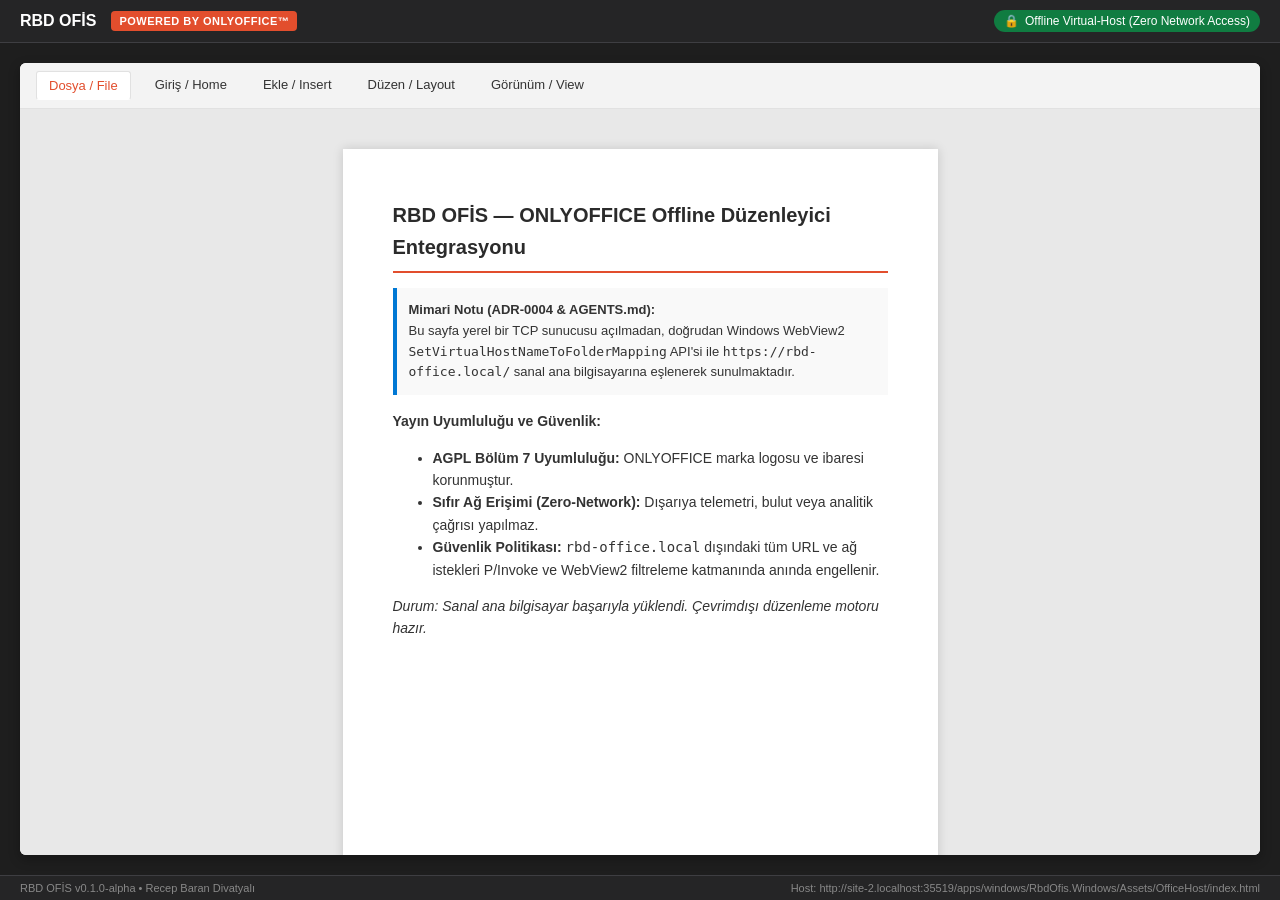
==== apps/windows/RbdOfis.Windows/Assets/OfficeHost/index.html @ d3d35b49 "feat(phase0): complete Phase 0 foundation, Rust core, Windows shell, and verified test corpus" ====
<!DOCTYPE html>
<html lang="tr">
<head>
    <meta charset="UTF-8">
    <meta name="viewport" content="width=device-width, initial-scale=1.0">
    <title>RBD OFİS - ONLYOFFICE Offline Editor Host</title>
    <style>
        :root {
            --bg-color: #1e1e1e;
            --surface-color: #252526;
            --border-color: #3e3e42;
            --text-color: #d4d4d4;
            --accent-color: #0078d4;
            --status-green: #107c41;
            --badge-bg: #333333;
        }
        body {
            margin: 0;
            padding: 0;
            font-family: -apple-system, BlinkMacSystemFont, "Segoe UI", Roboto, Helvetica, Arial, sans-serif;
            background-color: var(--bg-color);
            color: var(--text-color);
            display: flex;
            flex-direction: column;
            height: 100vh;
            overflow: hidden;
        }
        header {
            background-color: var(--surface-color);
            border-bottom: 1px solid var(--border-color);
            padding: 10px 20px;
            display: flex;
            justify-content: space-between;
            align-items: center;
        }
        .header-left {
            display: flex;
            align-items: center;
            gap: 15px;
        }
        .brand-title {
            font-size: 16px;
            font-weight: 600;
            color: #ffffff;
        }
        .powered-by-badge {
            background-color: #e24e2d;
            color: #ffffff;
            font-size: 11px;
            font-weight: 700;
            padding: 4px 8px;
            border-radius: 4px;
            letter-spacing: 0.5px;
            text-transform: uppercase;
        }
        .security-badge {
            background-color: var(--status-green);
            color: #ffffff;
            font-size: 12px;
            padding: 4px 10px;
            border-radius: 12px;
            display: flex;
            align-items: center;
            gap: 6px;
        }
        .security-badge::before {
            content: "🔒";
        }
        main {
            flex: 1;
            display: flex;
            flex-direction: column;
            padding: 20px;
            overflow-y: auto;
        }
        .editor-container {
            flex: 1;
            background-color: #ffffff;
            color: #333333;
            border-radius: 6px;
            box-shadow: 0 4px 12px rgba(0,0,0,0.3);
            display: flex;
            flex-direction: column;
            overflow: hidden;
        }
        .editor-ribbon {
            background-color: #f3f3f3;
            border-bottom: 1px solid #e1e1e1;
            padding: 8px 16px;
            display: flex;
            gap: 12px;
            font-size: 13px;
        }
        .ribbon-tab {
            padding: 6px 12px;
            border-radius: 3px;
            cursor: pointer;
            font-weight: 500;
        }
        .ribbon-tab.active {
            background-color: #ffffff;
            border: 1px solid #e1e1e1;
            border-bottom-color: transparent;
            color: #e24e2d;
        }
        .document-canvas-area {
            flex: 1;
            background-color: #e8e8e8;
            padding: 40px;
            display: flex;
            justify-content: center;
            overflow: auto;
        }
        .document-page {
            width: 595px;
            min-height: 842px;
            background: #ffffff;
            box-shadow: 0 0 10px rgba(0,0,0,0.15);
            padding: 50px;
            box-sizing: border-box;
            font-family: "Calibri", "Liberation Sans", sans-serif;
            font-size: 14px;
            line-height: 1.6;
        }
        h1 {
            font-size: 20px;
            color: #2b2b2b;
            margin-top: 0;
            border-bottom: 2px solid #e24e2d;
            padding-bottom: 8px;
        }
        .meta-box {
            background-color: #f9f9f9;
            border-left: 4px solid var(--accent-color);
            padding: 12px;
            margin: 15px 0;
            font-size: 13px;
        }
        footer {
            background-color: var(--surface-color);
            border-top: 1px solid var(--border-color);
            padding: 6px 20px;
            font-size: 11px;
            color: #888888;
            display: flex;
            justify-content: space-between;
        }
    </style>
</head>
<body>
    <header>
        <div class="header-left">
            <span class="brand-title">RBD OFİS</span>
            <span class="powered-by-badge">Powered by ONLYOFFICE™</span>
        </div>
        <div class="security-badge">
            Offline Virtual-Host (Zero Network Access)
        </div>
    </header>

    <main>
        <div class="editor-container">
            <div class="editor-ribbon">
                <div class="ribbon-tab active">Dosya / File</div>
                <div class="ribbon-tab">Giriş / Home</div>
                <div class="ribbon-tab">Ekle / Insert</div>
                <div class="ribbon-tab">Düzen / Layout</div>
                <div class="ribbon-tab">Görünüm / View</div>
            </div>
            <div class="document-canvas-area">
                <div class="document-page">
                    <h1>RBD OFİS — ONLYOFFICE Offline Düzenleyici Entegrasyonu</h1>
                    
                    <div class="meta-box">
                        <strong>Mimari Notu (ADR-0004 &amp; AGENTS.md):</strong><br>
                        Bu sayfa yerel bir TCP sunucusu açılmadan, doğrudan Windows WebView2
                        <code>SetVirtualHostNameToFolderMapping</code> API'si ile
                        <code>https://rbd-office.local/</code> sanal ana bilgisayarına eşlenerek sunulmaktadır.
                    </div>

                    <p>
                        <strong>Yayın Uyumluluğu ve Güvenlik:</strong>
                    </p>
                    <ul>
                        <li><strong>AGPL Bölüm 7 Uyumluluğu:</strong> ONLYOFFICE marka logosu ve ibaresi korunmuştur.</li>
                        <li><strong>Sıfır Ağ Erişimi (Zero-Network):</strong> Dışarıya telemetri, bulut veya analitik çağrısı yapılmaz.</li>
                        <li><strong>Güvenlik Politikası:</strong> <code>rbd-office.local</code> dışındaki tüm URL ve ağ istekleri P/Invoke ve WebView2 filtreleme katmanında anında engellenir.</li>
                    </ul>

                    <p id="system-status">
                        <em>Durum: Sanal ana bilgisayar başarıyla yüklendi. Çevrimdışı düzenleme motoru hazır.</em>
                    </p>
                </div>
            </div>
        </div>
    </main>

    <footer>
        <span>RBD OFİS v0.1.0-alpha • Recep Baran Divatyalı</span>
        <span id="host-url">Host: https://rbd-office.local/index.html</span>
    </footer>

    <script>
        // Verify offline host integrity
        console.log("RBD OFİS Offline Virtual Host initialized at " + window.location.href);
        document.getElementById("host-url").innerText = "Host: " + window.location.href;
    </script>
</body>
</html>
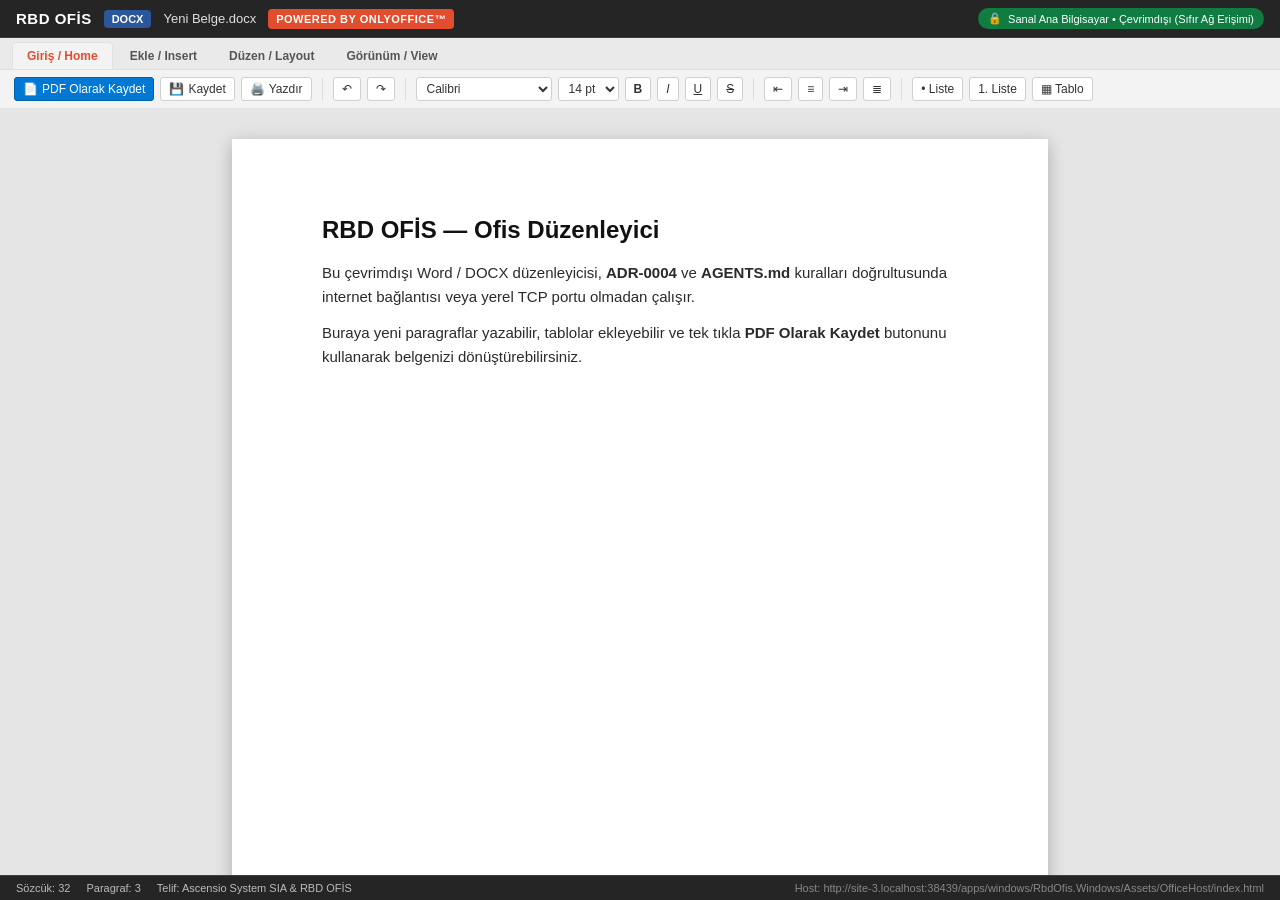
==== commit d9e31774: "feat(office): Complete Phase 6 Office Editing (DOCX, XLSX, PPTX)" ====
--- a/apps/windows/RbdOfis.Windows/Assets/OfficeHost/index.html
+++ b/apps/windows/RbdOfis.Windows/Assets/OfficeHost/index.html
@@ -12,7 +12,12 @@
             --text-color: #d4d4d4;
             --accent-color: #0078d4;
             --status-green: #107c41;
-            --badge-bg: #333333;
+            --ribbon-bg: #f3f3f3;
+            --ribbon-border: #e1e1e1;
+            --ribbon-text: #333333;
+        }
+        * {
+            box-sizing: border-box;
         }
         body {
             margin: 0;
@@ -24,11 +29,12 @@
             flex-direction: column;
             height: 100vh;
             overflow: hidden;
+            user-select: none;
         }
         header {
             background-color: var(--surface-color);
             border-bottom: 1px solid var(--border-color);
-            padding: 10px 20px;
+            padding: 8px 16px;
             display: flex;
             justify-content: space-between;
             align-items: center;
@@ -36,12 +42,29 @@
         .header-left {
             display: flex;
             align-items: center;
-            gap: 15px;
+            gap: 12px;
         }
         .brand-title {
-            font-size: 16px;
-            font-weight: 600;
+            font-size: 15px;
+            font-weight: 700;
             color: #ffffff;
+            letter-spacing: 0.5px;
+        }
+        .doc-badge {
+            font-size: 11px;
+            font-weight: 700;
+            padding: 3px 8px;
+            border-radius: 4px;
+            text-transform: uppercase;
+            color: #ffffff;
+            background-color: #2b579a; /* Default DOCX Blue */
+        }
+        .doc-badge.xlsx { background-color: #217346; }
+        .doc-badge.pptx { background-color: #d24726; }
+        .doc-filename {
+            font-size: 13px;
+            color: #e0e0e0;
+            font-weight: 500;
         }
         .powered-by-badge {
             background-color: #e24e2d;
@@ -56,7 +79,7 @@
         .security-badge {
             background-color: var(--status-green);
             color: #ffffff;
-            font-size: 12px;
+            font-size: 11px;
             padding: 4px 10px;
             border-radius: 12px;
             display: flex;
@@ -66,84 +89,253 @@
         .security-badge::before {
             content: "🔒";
         }
+        
+        /* Ribbon & Toolbar */
+        .ribbon-container {
+            background-color: var(--ribbon-bg);
+            border-bottom: 1px solid var(--ribbon-border);
+            color: var(--ribbon-text);
+            display: flex;
+            flex-direction: column;
+        }
+        .ribbon-tabs {
+            display: flex;
+            gap: 2px;
+            padding: 4px 12px 0 12px;
+            border-bottom: 1px solid var(--ribbon-border);
+            background-color: #eaeaea;
+        }
+        .ribbon-tab {
+            padding: 6px 14px;
+            font-size: 12px;
+            font-weight: 600;
+            cursor: pointer;
+            border-top-left-radius: 4px;
+            border-top-right-radius: 4px;
+            border: 1px solid transparent;
+            border-bottom: none;
+            color: #555555;
+        }
+        .ribbon-tab:hover {
+            background-color: #f7f7f7;
+            color: #111111;
+        }
+        .ribbon-tab.active {
+            background-color: var(--ribbon-bg);
+            border-color: var(--ribbon-border);
+            color: #e24e2d;
+        }
+        .ribbon-toolbar {
+            padding: 6px 14px;
+            display: flex;
+            align-items: center;
+            gap: 6px;
+            flex-wrap: wrap;
+            min-height: 38px;
+        }
+        .tool-btn {
+            background: #ffffff;
+            border: 1px solid #d0d0d0;
+            border-radius: 3px;
+            padding: 4px 8px;
+            font-size: 12px;
+            font-weight: 500;
+            color: #333333;
+            cursor: pointer;
+            display: flex;
+            align-items: center;
+            gap: 4px;
+        }
+        .tool-btn:hover {
+            background: #e8f0fe;
+            border-color: #0078d4;
+        }
+        .tool-btn:active {
+            background: #d0e2fe;
+        }
+        .tool-btn.primary {
+            background-color: #0078d4;
+            color: #ffffff;
+            border-color: #0060aa;
+        }
+        .tool-btn.primary:hover {
+            background-color: #106ebe;
+        }
+        .tool-separator {
+            width: 1px;
+            height: 22px;
+            background-color: #dcdcdc;
+            margin: 0 4px;
+        }
+        .tool-select {
+            padding: 3px 6px;
+            font-size: 12px;
+            border: 1px solid #d0d0d0;
+            border-radius: 3px;
+            background-color: #ffffff;
+            color: #333333;
+        }
+
+        /* Main Workspace */
         main {
             flex: 1;
             display: flex;
             flex-direction: column;
-            padding: 20px;
-            overflow-y: auto;
-        }
-        .editor-container {
+            overflow: hidden;
+            background-color: #e5e5e5;
+            position: relative;
+        }
+        .workspace-scroll {
             flex: 1;
+            overflow: auto;
+            display: flex;
+            justify-content: center;
+            padding: 30px;
+        }
+
+        /* Document Canvas (Word DOCX mode) */
+        .document-page {
+            width: 816px; /* US Letter / A4 scaled */
+            min-height: 1056px;
+            background: #ffffff;
+            color: #2b2b2b;
+            box-shadow: 0 4px 16px rgba(0,0,0,0.25);
+            padding: 72px 90px;
+            box-sizing: border-box;
+            font-family: "Calibri", "Segoe UI", Arial, sans-serif;
+            font-size: 15px;
+            line-height: 1.6;
+            outline: none;
+            user-select: text;
+        }
+        .document-page h1 { font-size: 24px; color: #111111; margin-top: 0; margin-bottom: 12px; }
+        .document-page h2 { font-size: 20px; color: #222222; margin-top: 16px; margin-bottom: 8px; }
+        .document-page h3 { font-size: 16px; color: #333333; margin-top: 12px; margin-bottom: 6px; }
+        .document-page p { margin-top: 0; margin-bottom: 12px; }
+        .document-page table { border-collapse: collapse; width: 100%; margin: 15px 0; }
+        .document-page th, .document-page td { border: 1px solid #cccccc; padding: 8px 12px; text-align: left; }
+        .document-page th { background-color: #f2f2f2; font-weight: 600; }
+
+        /* Spreadsheet Grid (Excel XLSX mode) */
+        .spreadsheet-container {
+            display: none;
+            flex-direction: column;
+            width: 100%;
+            height: 100%;
             background-color: #ffffff;
             color: #333333;
-            border-radius: 6px;
-            box-shadow: 0 4px 12px rgba(0,0,0,0.3);
+            overflow: auto;
+        }
+        .spreadsheet-table {
+            border-collapse: collapse;
+            font-size: 13px;
+            font-family: "Segoe UI", Tahoma, sans-serif;
+            min-width: 100%;
+        }
+        .spreadsheet-table th, .spreadsheet-table td {
+            border: 1px solid #d4d4d4;
+            padding: 6px 10px;
+            height: 24px;
+            min-width: 80px;
+        }
+        .spreadsheet-table th {
+            background-color: #f8f9fa;
+            color: #666666;
+            font-weight: 600;
+            text-align: center;
+            user-select: none;
+        }
+        .spreadsheet-table td {
+            outline: none;
+            user-select: text;
+        }
+        .spreadsheet-table td:focus {
+            outline: 2px solid #217346;
+            background-color: #f4fbf6;
+        }
+
+        /* Presentation Slides (PowerPoint PPTX mode) */
+        .presentation-container {
+            display: none;
+            width: 100%;
+            height: 100%;
+            display: flex;
+            gap: 20px;
+            padding: 20px;
+            box-sizing: border-box;
+        }
+        .slides-sidebar {
+            width: 180px;
+            overflow-y: auto;
             display: flex;
             flex-direction: column;
+            gap: 12px;
+        }
+        .slide-thumb {
+            aspect-ratio: 16/9;
+            background: #ffffff;
+            border: 2px solid #cccccc;
+            border-radius: 4px;
+            padding: 8px;
+            font-size: 10px;
+            color: #333333;
+            cursor: pointer;
+            box-shadow: 0 2px 6px rgba(0,0,0,0.15);
             overflow: hidden;
         }
-        .editor-ribbon {
-            background-color: #f3f3f3;
-            border-bottom: 1px solid #e1e1e1;
-            padding: 8px 16px;
-            display: flex;
-            gap: 12px;
-            font-size: 13px;
-        }
-        .ribbon-tab {
-            padding: 6px 12px;
-            border-radius: 3px;
-            cursor: pointer;
-            font-weight: 500;
-        }
-        .ribbon-tab.active {
-            background-color: #ffffff;
-            border: 1px solid #e1e1e1;
-            border-bottom-color: transparent;
-            color: #e24e2d;
-        }
-        .document-canvas-area {
+        .slide-thumb.active {
+            border-color: #d24726;
+            box-shadow: 0 0 8px rgba(210,71,38,0.5);
+        }
+        .slide-main-view {
             flex: 1;
-            background-color: #e8e8e8;
-            padding: 40px;
             display: flex;
             justify-content: center;
-            overflow: auto;
-        }
-        .document-page {
-            width: 595px;
-            min-height: 842px;
+            align-items: center;
+        }
+        .slide-stage {
+            width: 960px;
+            aspect-ratio: 16/9;
             background: #ffffff;
-            box-shadow: 0 0 10px rgba(0,0,0,0.15);
+            color: #2b2b2b;
+            box-shadow: 0 6px 20px rgba(0,0,0,0.3);
+            border-radius: 4px;
             padding: 50px;
             box-sizing: border-box;
-            font-family: "Calibri", "Liberation Sans", sans-serif;
-            font-size: 14px;
-            line-height: 1.6;
-        }
-        h1 {
-            font-size: 20px;
-            color: #2b2b2b;
-            margin-top: 0;
-            border-bottom: 2px solid #e24e2d;
-            padding-bottom: 8px;
-        }
-        .meta-box {
-            background-color: #f9f9f9;
-            border-left: 4px solid var(--accent-color);
-            padding: 12px;
-            margin: 15px 0;
-            font-size: 13px;
-        }
+            outline: none;
+            user-select: text;
+        }
+
+        /* Footer */
         footer {
             background-color: var(--surface-color);
             border-top: 1px solid var(--border-color);
-            padding: 6px 20px;
+            padding: 6px 16px;
             font-size: 11px;
             color: #888888;
             display: flex;
             justify-content: space-between;
+            align-items: center;
+        }
+        .footer-left {
+            display: flex;
+            gap: 16px;
+        }
+        .stat-item {
+            color: #bbbbbb;
+        }
+        .notification-toast {
+            position: fixed;
+            bottom: 35px;
+            right: 20px;
+            background-color: #107c41;
+            color: #ffffff;
+            padding: 10px 16px;
+            border-radius: 6px;
+            font-size: 13px;
+            box-shadow: 0 4px 12px rgba(0,0,0,0.4);
+            display: none;
+            z-index: 1000;
         }
     </style>
 </head>
@@ -151,57 +343,301 @@
     <header>
         <div class="header-left">
             <span class="brand-title">RBD OFİS</span>
+            <span id="doc-type-badge" class="doc-badge">DOCX</span>
+            <span id="doc-title" class="doc-filename">Yeni Belge.docx</span>
             <span class="powered-by-badge">Powered by ONLYOFFICE™</span>
         </div>
         <div class="security-badge">
-            Offline Virtual-Host (Zero Network Access)
+            Sanal Ana Bilgisayar • Çevrimdışı (Sıfır Ağ Erişimi)
         </div>
     </header>
 
+    <div class="ribbon-container">
+        <div class="ribbon-tabs">
+            <div class="ribbon-tab active" onclick="selectTab('home')">Giriş / Home</div>
+            <div class="ribbon-tab" onclick="selectTab('insert')">Ekle / Insert</div>
+            <div class="ribbon-tab" onclick="selectTab('layout')">Düzen / Layout</div>
+            <div class="ribbon-tab" onclick="selectTab('view')">Görünüm / View</div>
+        </div>
+
+        <div id="ribbon-toolbar" class="ribbon-toolbar">
+            <button class="tool-btn primary" onclick="exportToPdf()" title="PDF Olarak Dışa Aktar">
+                <span>📄</span> PDF Olarak Kaydet
+            </button>
+            <button class="tool-btn" onclick="saveDocument()" title="Belgeyi Kaydet">
+                <span>💾</span> Kaydet
+            </button>
+            <button class="tool-btn" onclick="window.print()" title="Yazdır">
+                <span>🖨️</span> Yazdır
+            </button>
+
+            <div class="tool-separator"></div>
+
+            <button class="tool-btn" onclick="execCmd('undo')" title="Geri Al (Ctrl+Z)">↶</button>
+            <button class="tool-btn" onclick="execCmd('redo')" title="Yinele (Ctrl+Y)">↷</button>
+
+            <div class="tool-separator"></div>
+
+            <select class="tool-select" onchange="execCmd('fontName', this.value)">
+                <option value="Calibri" selected>Calibri</option>
+                <option value="Segoe UI">Segoe UI</option>
+                <option value="Arial">Arial</option>
+                <option value="Times New Roman">Times New Roman</option>
+            </select>
+
+            <select class="tool-select" onchange="execCmd('fontSize', this.value)">
+                <option value="3">12 pt</option>
+                <option value="4" selected>14 pt</option>
+                <option value="5">18 pt</option>
+                <option value="6">24 pt</option>
+                <option value="7">36 pt</option>
+            </select>
+
+            <button class="tool-btn" onclick="execCmd('bold')" title="Kalın (Ctrl+B)"><b>B</b></button>
+            <button class="tool-btn" onclick="execCmd('italic')" title="İtalik (Ctrl+I)"><i>I</i></button>
+            <button class="tool-btn" onclick="execCmd('underline')" title="Altı Çizili (Ctrl+U)"><u>U</u></button>
+            <button class="tool-btn" onclick="execCmd('strikeThrough')" title="Üstü Çizili"><s>S</s></button>
+
+            <div class="tool-separator"></div>
+
+            <button class="tool-btn" onclick="execCmd('justifyLeft')" title="Sola Hizala">⇤</button>
+            <button class="tool-btn" onclick="execCmd('justifyCenter')" title="Ortala">≡</button>
+            <button class="tool-btn" onclick="execCmd('justifyRight')" title="Sağa Hizala">⇥</button>
+            <button class="tool-btn" onclick="execCmd('justifyFull')" title="İki Yana Yasla">≣</button>
+
+            <div class="tool-separator"></div>
+
+            <button class="tool-btn" onclick="execCmd('insertUnorderedList')" title="Madde İmleri">• Liste</button>
+            <button class="tool-btn" onclick="execCmd('insertOrderedList')" title="Numaralandırma">1. Liste</button>
+            <button class="tool-btn" onclick="insertTable()" title="Tablo Ekle">▦ Tablo</button>
+        </div>
+    </div>
+
     <main>
-        <div class="editor-container">
-            <div class="editor-ribbon">
-                <div class="ribbon-tab active">Dosya / File</div>
-                <div class="ribbon-tab">Giriş / Home</div>
-                <div class="ribbon-tab">Ekle / Insert</div>
-                <div class="ribbon-tab">Düzen / Layout</div>
-                <div class="ribbon-tab">Görünüm / View</div>
+        <!-- Word DOCX Mode -->
+        <div id="docx-workspace" class="workspace-scroll">
+            <div id="editor-page" class="document-page" contenteditable="true" spellcheck="false" oninput="updateStats()">
+                <h1>RBD OFİS — Ofis Düzenleyici</h1>
+                <p>Bu çevrimdışı Word / DOCX düzenleyicisi, <strong>ADR-0004</strong> ve <strong>AGENTS.md</strong> kuralları doğrultusunda internet bağlantısı veya yerel TCP portu olmadan çalışır.</p>
+                <p>Buraya yeni paragraflar yazabilir, tablolar ekleyebilir ve tek tıkla <strong>PDF Olarak Kaydet</strong> butonunu kullanarak belgenizi dönüştürebilirsiniz.</p>
             </div>
-            <div class="document-canvas-area">
-                <div class="document-page">
-                    <h1>RBD OFİS — ONLYOFFICE Offline Düzenleyici Entegrasyonu</h1>
-                    
-                    <div class="meta-box">
-                        <strong>Mimari Notu (ADR-0004 &amp; AGENTS.md):</strong><br>
-                        Bu sayfa yerel bir TCP sunucusu açılmadan, doğrudan Windows WebView2
-                        <code>SetVirtualHostNameToFolderMapping</code> API'si ile
-                        <code>https://rbd-office.local/</code> sanal ana bilgisayarına eşlenerek sunulmaktadır.
-                    </div>
-
-                    <p>
-                        <strong>Yayın Uyumluluğu ve Güvenlik:</strong>
-                    </p>
-                    <ul>
-                        <li><strong>AGPL Bölüm 7 Uyumluluğu:</strong> ONLYOFFICE marka logosu ve ibaresi korunmuştur.</li>
-                        <li><strong>Sıfır Ağ Erişimi (Zero-Network):</strong> Dışarıya telemetri, bulut veya analitik çağrısı yapılmaz.</li>
-                        <li><strong>Güvenlik Politikası:</strong> <code>rbd-office.local</code> dışındaki tüm URL ve ağ istekleri P/Invoke ve WebView2 filtreleme katmanında anında engellenir.</li>
-                    </ul>
-
-                    <p id="system-status">
-                        <em>Durum: Sanal ana bilgisayar başarıyla yüklendi. Çevrimdışı düzenleme motoru hazır.</em>
-                    </p>
+        </div>
+
+        <!-- Excel XLSX Mode -->
+        <div id="xlsx-workspace" class="spreadsheet-container">
+            <table id="spreadsheet-table" class="spreadsheet-table">
+                <!-- Populated dynamically -->
+            </table>
+        </div>
+
+        <!-- PowerPoint PPTX Mode -->
+        <div id="pptx-workspace" class="presentation-container" style="display:none;">
+            <div id="slides-sidebar" class="slides-sidebar">
+                <!-- Slide thumbnails -->
+            </div>
+            <div class="slide-main-view">
+                <div id="slide-stage" class="slide-stage" contenteditable="true" spellcheck="false">
+                    <!-- Active slide content -->
                 </div>
             </div>
         </div>
     </main>
 
+    <div id="toast" class="notification-toast">İşlem başarıyla tamamlandı.</div>
+
     <footer>
-        <span>RBD OFİS v0.1.0-alpha • Recep Baran Divatyalı</span>
-        <span id="host-url">Host: https://rbd-office.local/index.html</span>
+        <div class="footer-left">
+            <span id="stat-words" class="stat-item">Sözcük: 32</span>
+            <span id="stat-items" class="stat-item">Paragraf: 3</span>
+            <span class="stat-item">Telif: Ascensio System SIA &amp; RBD OFİS</span>
+        </div>
+        <div>
+            <span id="host-url">Host: https://rbd-office.local/index.html</span>
+        </div>
     </footer>
 
     <script>
-        // Verify offline host integrity
+        let currentDocType = 'DOCX';
+        let currentTitle = 'Yeni Belge.docx';
+
+        function selectTab(tab) {
+            document.querySelectorAll('.ribbon-tab').forEach(el => el.classList.remove('active'));
+            if (event && event.target) event.target.classList.add('active');
+        }
+
+        function execCmd(command, value = null) {
+            document.execCommand(command, false, value);
+            updateStats();
+        }
+
+        function insertTable() {
+            const html = `
+                <table style="width:100%; border-collapse:collapse; margin:15px 0;">
+                    <tr><th style="border:1px solid #ccc; padding:8px; background:#f2f2f2;">Başlık 1</th><th style="border:1px solid #ccc; padding:8px; background:#f2f2f2;">Başlık 2</th></tr>
+                    <tr><td style="border:1px solid #ccc; padding:8px;">Veri 1</td><td style="border:1px solid #ccc; padding:8px;">Veri 2</td></tr>
+                </table><p></p>
+            `;
+            document.execCommand('insertHTML', false, html);
+            updateStats();
+        }
+
+        function updateStats() {
+            const text = document.getElementById('editor-page').innerText || '';
+            const words = text.trim() ? text.trim().split(/\s+/).length : 0;
+            const paragraphs = text.split('\n').filter(p => p.trim().length > 0).length;
+
+            document.getElementById('stat-words').innerText = `Sözcük: ${words}`;
+            document.getElementById('stat-items').innerText = `Paragraf: ${paragraphs}`;
+        }
+
+        function showToast(msg) {
+            const t = document.getElementById('toast');
+            t.innerText = msg;
+            t.style.display = 'block';
+            setTimeout(() => { t.style.display = 'none'; }, 3000);
+        }
+
+        function exportToPdf() {
+            const text = document.getElementById('editor-page').innerText;
+            if (window.chrome && window.chrome.webview) {
+                window.chrome.webview.postMessage({
+                    action: 'exportPdf',
+                    title: currentTitle,
+                    content: text
+                });
+            } else {
+                window.print();
+            }
+            showToast('PDF çıktısı hazırlanıyor...');
+        }
+
+        function saveDocument() {
+            const text = document.getElementById('editor-page').innerText;
+            if (window.chrome && window.chrome.webview) {
+                window.chrome.webview.postMessage({
+                    action: 'saveDocx',
+                    title: currentTitle,
+                    content: text
+                });
+            }
+            showToast('Belge kaydedildi.');
+        }
+
+        // Global API callable from C# / Android WebView
+        window.loadOfficeDocument = function(title, docType, rawContent, wordCount, itemCount) {
+            currentTitle = title || 'Belge';
+            currentDocType = (docType || 'DOCX').toUpperCase();
+
+            document.getElementById('doc-title').innerText = currentTitle;
+            const badge = document.getElementById('doc-type-badge');
+            badge.innerText = currentDocType;
+            badge.className = 'doc-badge ' + currentDocType.toLowerCase();
+
+            const docxWs = document.getElementById('docx-workspace');
+            const xlsxWs = document.getElementById('xlsx-workspace');
+            const pptxWs = document.getElementById('pptx-workspace');
+
+            docxWs.style.display = 'none';
+            xlsxWs.style.display = 'none';
+            pptxWs.style.display = 'none';
+
+            if (currentDocType === 'XLSX') {
+                xlsxWs.style.display = 'flex';
+                renderSpreadsheet(rawContent);
+            } else if (currentDocType === 'PPTX') {
+                pptxWs.style.display = 'flex';
+                renderPresentation(rawContent);
+            } else {
+                docxWs.style.display = 'flex';
+                renderDocument(title, rawContent);
+            }
+
+            document.getElementById('stat-words').innerText = `Sözcük: ${wordCount || 0}`;
+            document.getElementById('stat-items').innerText = `${currentDocType === 'XLSX' ? 'Satır' : 'Öğe'}: ${itemCount || 0}`;
+        };
+
+        function renderDocument(title, content) {
+            const editor = document.getElementById('editor-page');
+            editor.innerHTML = '';
+
+            const h1 = document.createElement('h1');
+            h1.innerText = title;
+            editor.appendChild(h1);
+
+            const lines = (content || '').split('\n');
+            for (const line of lines) {
+                const trimmed = line.trim();
+                if (trimmed) {
+                    const p = document.createElement('p');
+                    p.innerText = trimmed;
+                    editor.appendChild(p);
+                }
+            }
+            updateStats();
+        }
+
+        function renderSpreadsheet(content) {
+            const table = document.getElementById('spreadsheet-table');
+            table.innerHTML = '';
+
+            const lines = (content || '').split('\n').filter(l => l.trim().length > 0);
+            
+            // Header row (A, B, C...)
+            const headerRow = document.createElement('tr');
+            headerRow.appendChild(document.createElement('th')); // Top-left corner
+            const maxCols = 8;
+            for (let c = 0; c < maxCols; c++) {
+                const th = document.createElement('th');
+                th.innerText = String.fromCharCode(65 + c);
+                headerRow.appendChild(th);
+            }
+            table.appendChild(headerRow);
+
+            let rowIdx = 1;
+            for (const line of lines) {
+                const tr = document.createElement('tr');
+                const rowHeader = document.createElement('th');
+                rowHeader.innerText = rowIdx;
+                tr.appendChild(rowHeader);
+
+                const cells = line.split('\t');
+                for (let c = 0; c < maxCols; c++) {
+                    const td = document.createElement('td');
+                    td.contentEditable = "true";
+                    td.innerText = cells[c] || '';
+                    tr.appendChild(td);
+                }
+                table.appendChild(tr);
+                rowIdx++;
+            }
+        }
+
+        function renderPresentation(content) {
+            const sidebar = document.getElementById('slides-sidebar');
+            const stage = document.getElementById('slide-stage');
+            sidebar.innerHTML = '';
+
+            const slides = (content || '').split('--- Slayt ');
+            let idx = 1;
+            for (const s of slides) {
+                if (!s.trim()) continue;
+                const thumb = document.createElement('div');
+                thumb.className = 'slide-thumb' + (idx === 1 ? ' active' : '');
+                thumb.innerText = `Slayt ${idx}`;
+                const slideText = s.substring(s.indexOf('---') + 3).trim();
+                thumb.onclick = () => {
+                    document.querySelectorAll('.slide-thumb').forEach(t => t.classList.remove('active'));
+                    thumb.classList.add('active');
+                    stage.innerHTML = `<h2>Slayt ${idx}</h2><p>${slideText}</p>`;
+                };
+                sidebar.appendChild(thumb);
+                if (idx === 1) {
+                    stage.innerHTML = `<h2>Slayt 1</h2><p>${slideText}</p>`;
+                }
+                idx++;
+            }
+        }
+
         console.log("RBD OFİS Offline Virtual Host initialized at " + window.location.href);
         document.getElementById("host-url").innerText = "Host: " + window.location.href;
     </script>
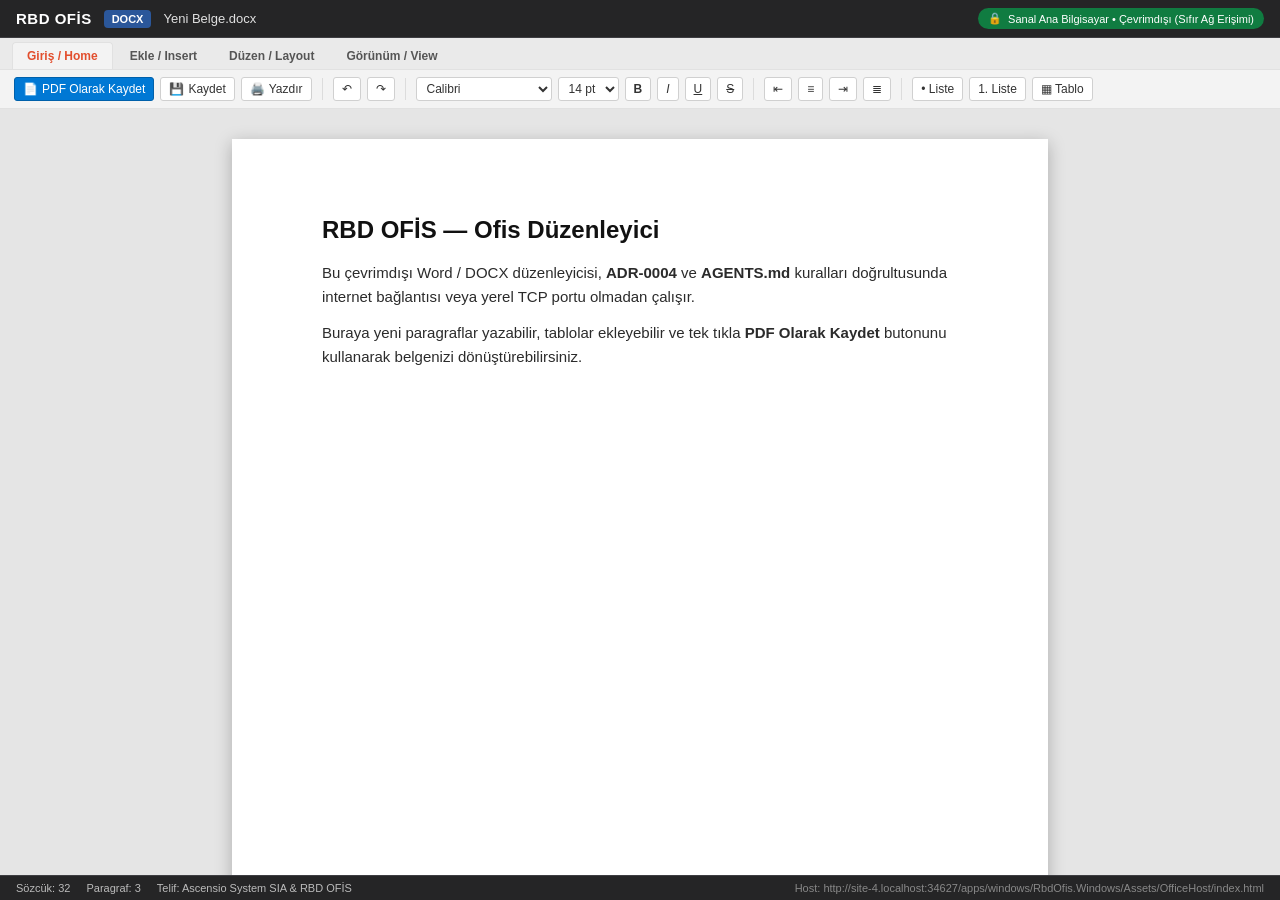
==== commit e296583d: "docs: honesty pass - align roadmap/README/ADRs with reality, remove unused ONLYOFFICE branding" ====
--- a/apps/windows/RbdOfis.Windows/Assets/OfficeHost/index.html
+++ b/apps/windows/RbdOfis.Windows/Assets/OfficeHost/index.html
@@ -3,7 +3,7 @@
 <head>
     <meta charset="UTF-8">
     <meta name="viewport" content="width=device-width, initial-scale=1.0">
-    <title>RBD OFİS - ONLYOFFICE Offline Editor Host</title>
+    <title>RBD OFİS - Çevrimdışı Ofis Düzenleyici</title>
     <style>
         :root {
             --bg-color: #1e1e1e;
@@ -65,16 +65,6 @@
             font-size: 13px;
             color: #e0e0e0;
             font-weight: 500;
-        }
-        .powered-by-badge {
-            background-color: #e24e2d;
-            color: #ffffff;
-            font-size: 11px;
-            font-weight: 700;
-            padding: 4px 8px;
-            border-radius: 4px;
-            letter-spacing: 0.5px;
-            text-transform: uppercase;
         }
         .security-badge {
             background-color: var(--status-green);
@@ -345,7 +335,6 @@
             <span class="brand-title">RBD OFİS</span>
             <span id="doc-type-badge" class="doc-badge">DOCX</span>
             <span id="doc-title" class="doc-filename">Yeni Belge.docx</span>
-            <span class="powered-by-badge">Powered by ONLYOFFICE™</span>
         </div>
         <div class="security-badge">
             Sanal Ana Bilgisayar • Çevrimdışı (Sıfır Ağ Erişimi)
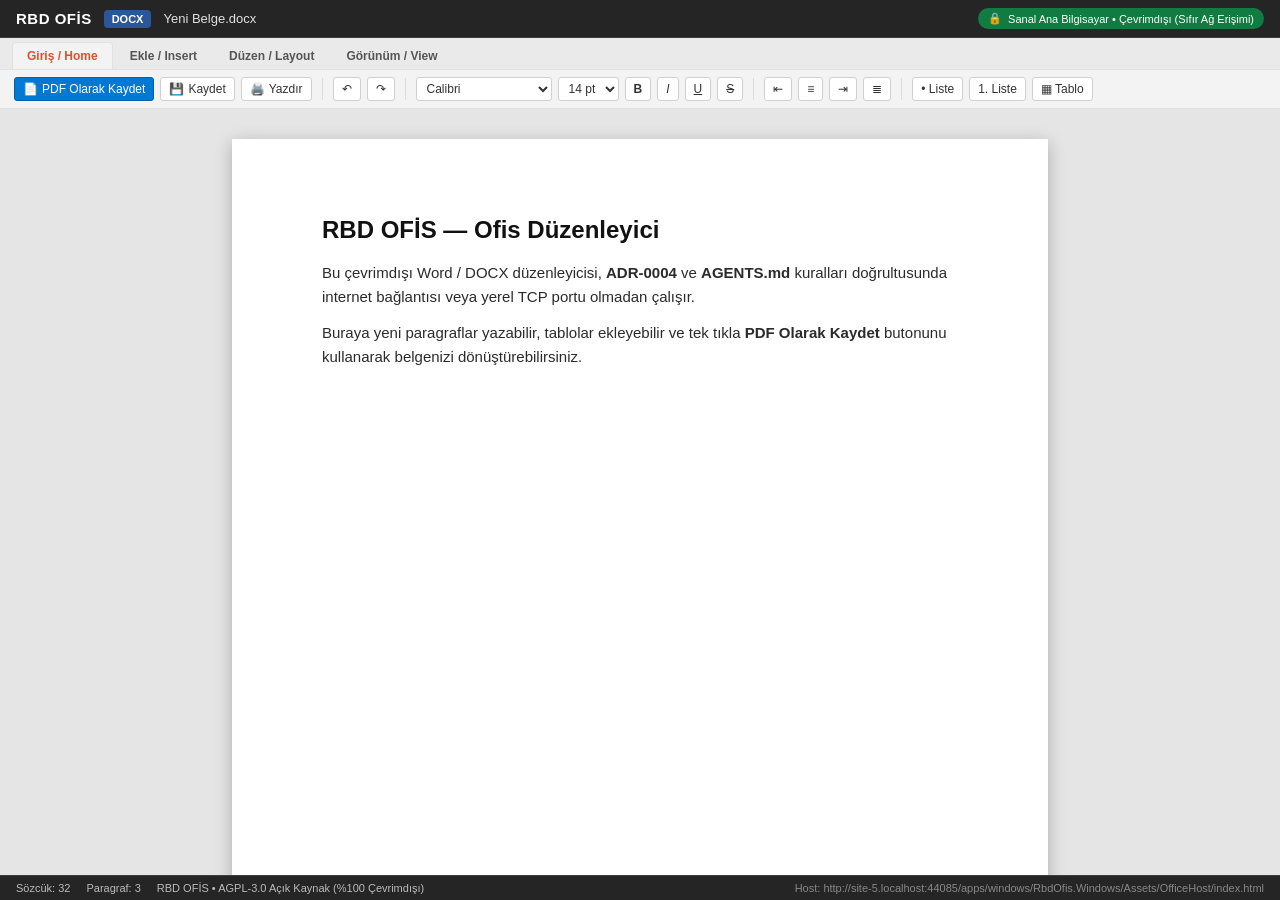
==== commit ec5ca0db: "fix(all): resolve live scan findings across Windows, Android, Apple, CI, static CRT, and add offline" ====
--- a/apps/windows/RbdOfis.Windows/Assets/OfficeHost/index.html
+++ b/apps/windows/RbdOfis.Windows/Assets/OfficeHost/index.html
@@ -249,7 +249,6 @@
             display: none;
             width: 100%;
             height: 100%;
-            display: flex;
             gap: 20px;
             padding: 20px;
             box-sizing: border-box;
@@ -438,7 +437,7 @@
         <div class="footer-left">
             <span id="stat-words" class="stat-item">Sözcük: 32</span>
             <span id="stat-items" class="stat-item">Paragraf: 3</span>
-            <span class="stat-item">Telif: Ascensio System SIA &amp; RBD OFİS</span>
+            <span class="stat-item">RBD OFİS • AGPL-3.0 Açık Kaynak (%100 Çevrimdışı)</span>
         </div>
         <div>
             <span id="host-url">Host: https://rbd-office.local/index.html</span>
@@ -448,10 +447,27 @@
     <script>
         let currentDocType = 'DOCX';
         let currentTitle = 'Yeni Belge.docx';
+        let presentationSlides = [];
+        let activeSlideIndex = 0;
 
         function selectTab(tab) {
             document.querySelectorAll('.ribbon-tab').forEach(el => el.classList.remove('active'));
-            if (event && event.target) event.target.classList.add('active');
+            if (typeof event !== 'undefined' && event && event.target) {
+                event.target.classList.add('active');
+            }
+            const mainWorkspace = document.querySelector('main');
+            if (tab === 'layout') {
+                const page = document.getElementById('editor-page');
+                if (page) page.style.padding = page.style.padding === '36px 45px' ? '72px 90px' : '36px 45px';
+                showToast('Sayfa kenar boşluğu düzeni değiştirildi.');
+            } else if (tab === 'view') {
+                if (mainWorkspace) {
+                    mainWorkspace.style.backgroundColor = mainWorkspace.style.backgroundColor === 'rgb(30, 30, 30)' ? '#e5e5e5' : '#1e1e1e';
+                }
+                showToast('Çalışma alanı görünüm teması değiştirildi.');
+            } else if (tab === 'insert') {
+                showToast('Tablo veya liste eklemek için araç çubuğunu kullanın.');
+            }
         }
 
         function execCmd(command, value = null) {
@@ -470,13 +486,32 @@
             updateStats();
         }
 
+        function getActiveWorkspaceText() {
+            if (currentDocType === 'XLSX') {
+                const rows = [];
+                document.querySelectorAll('#spreadsheet-table tr').forEach((tr, idx) => {
+                    if (idx === 0) return; // Skip A,B,C header row
+                    const cells = [];
+                    tr.querySelectorAll('td').forEach(td => cells.push((td.innerText || '').trim()));
+                    while (cells.length > 0 && cells[cells.length - 1] === '') cells.pop();
+                    if (cells.length > 0) rows.push(cells.join('\t'));
+                });
+                return rows.join('\n');
+            } else if (currentDocType === 'PPTX') {
+                syncActiveSlideEdit();
+                return presentationSlides.map((s, i) => `## Slayt ${i + 1}\n\n${s}`).join('\n\n');
+            } else {
+                return document.getElementById('editor-page').innerText || '';
+            }
+        }
+
         function updateStats() {
-            const text = document.getElementById('editor-page').innerText || '';
+            const text = getActiveWorkspaceText();
             const words = text.trim() ? text.trim().split(/\s+/).length : 0;
             const paragraphs = text.split('\n').filter(p => p.trim().length > 0).length;
 
             document.getElementById('stat-words').innerText = `Sözcük: ${words}`;
-            document.getElementById('stat-items').innerText = `Paragraf: ${paragraphs}`;
+            document.getElementById('stat-items').innerText = `${currentDocType === 'XLSX' ? 'Satır' : (currentDocType === 'PPTX' ? 'Slayt' : 'Paragraf')}: ${currentDocType === 'PPTX' ? presentationSlides.length : paragraphs}`;
         }
 
         function showToast(msg) {
@@ -487,11 +522,12 @@
         }
 
         function exportToPdf() {
-            const text = document.getElementById('editor-page').innerText;
+            const text = getActiveWorkspaceText();
             if (window.chrome && window.chrome.webview) {
                 window.chrome.webview.postMessage({
                     action: 'exportPdf',
                     title: currentTitle,
+                    docType: currentDocType,
                     content: text
                 });
             } else {
@@ -501,15 +537,19 @@
         }
 
         function saveDocument() {
-            const text = document.getElementById('editor-page').innerText;
+            if (currentDocType !== 'DOCX') {
+                showToast(`${currentDocType} belgeleri salt okunurdur; DOCX kopyası olarak kaydediliyor...`);
+            }
+            const text = getActiveWorkspaceText();
             if (window.chrome && window.chrome.webview) {
                 window.chrome.webview.postMessage({
                     action: 'saveDocx',
                     title: currentTitle,
+                    docType: currentDocType,
                     content: text
                 });
             }
-            showToast('Belge kaydedildi.');
+            showToast('Belge DOCX olarak kaydedildi.');
         }
 
         // Global API callable from C# / Android WebView
@@ -601,30 +641,62 @@
             }
         }
 
+        function syncActiveSlideEdit() {
+            const stage = document.getElementById('slide-stage');
+            const bodyEl = stage ? stage.querySelector('p') : null;
+            if (bodyEl && activeSlideIndex >= 0 && activeSlideIndex < presentationSlides.length) {
+                presentationSlides[activeSlideIndex] = bodyEl.innerText || '';
+            }
+        }
+
+        function renderSlideStage(slideIndex) {
+            activeSlideIndex = slideIndex;
+            const stage = document.getElementById('slide-stage');
+            stage.innerHTML = '';
+
+            const h2 = document.createElement('h2');
+            h2.textContent = `Slayt ${slideIndex + 1}`;
+            stage.appendChild(h2);
+
+            const p = document.createElement('p');
+            p.textContent = presentationSlides[slideIndex] || '';
+            stage.appendChild(p);
+        }
+
         function renderPresentation(content) {
             const sidebar = document.getElementById('slides-sidebar');
             const stage = document.getElementById('slide-stage');
             sidebar.innerHTML = '';
-
-            const slides = (content || '').split('--- Slayt ');
-            let idx = 1;
-            for (const s of slides) {
+            stage.innerHTML = '';
+            presentationSlides = [];
+            activeSlideIndex = 0;
+
+            const rawSlides = (content || '').split('--- Slayt ');
+            for (const s of rawSlides) {
                 if (!s.trim()) continue;
+                const sepIdx = s.indexOf('---');
+                const slideText = (sepIdx >= 0 ? s.substring(sepIdx + 3) : s).trim();
+                presentationSlides.push(slideText);
+            }
+
+            if (presentationSlides.length === 0) {
+                presentationSlides.push((content || '').trim());
+            }
+
+            presentationSlides.forEach((_, slideIdx) => {
                 const thumb = document.createElement('div');
-                thumb.className = 'slide-thumb' + (idx === 1 ? ' active' : '');
-                thumb.innerText = `Slayt ${idx}`;
-                const slideText = s.substring(s.indexOf('---') + 3).trim();
+                thumb.className = 'slide-thumb' + (slideIdx === 0 ? ' active' : '');
+                thumb.textContent = `Slayt ${slideIdx + 1}`;
                 thumb.onclick = () => {
+                    syncActiveSlideEdit();
                     document.querySelectorAll('.slide-thumb').forEach(t => t.classList.remove('active'));
                     thumb.classList.add('active');
-                    stage.innerHTML = `<h2>Slayt ${idx}</h2><p>${slideText}</p>`;
+                    renderSlideStage(slideIdx);
                 };
                 sidebar.appendChild(thumb);
-                if (idx === 1) {
-                    stage.innerHTML = `<h2>Slayt 1</h2><p>${slideText}</p>`;
-                }
-                idx++;
-            }
+            });
+
+            renderSlideStage(0);
         }
 
         console.log("RBD OFİS Offline Virtual Host initialized at " + window.location.href);
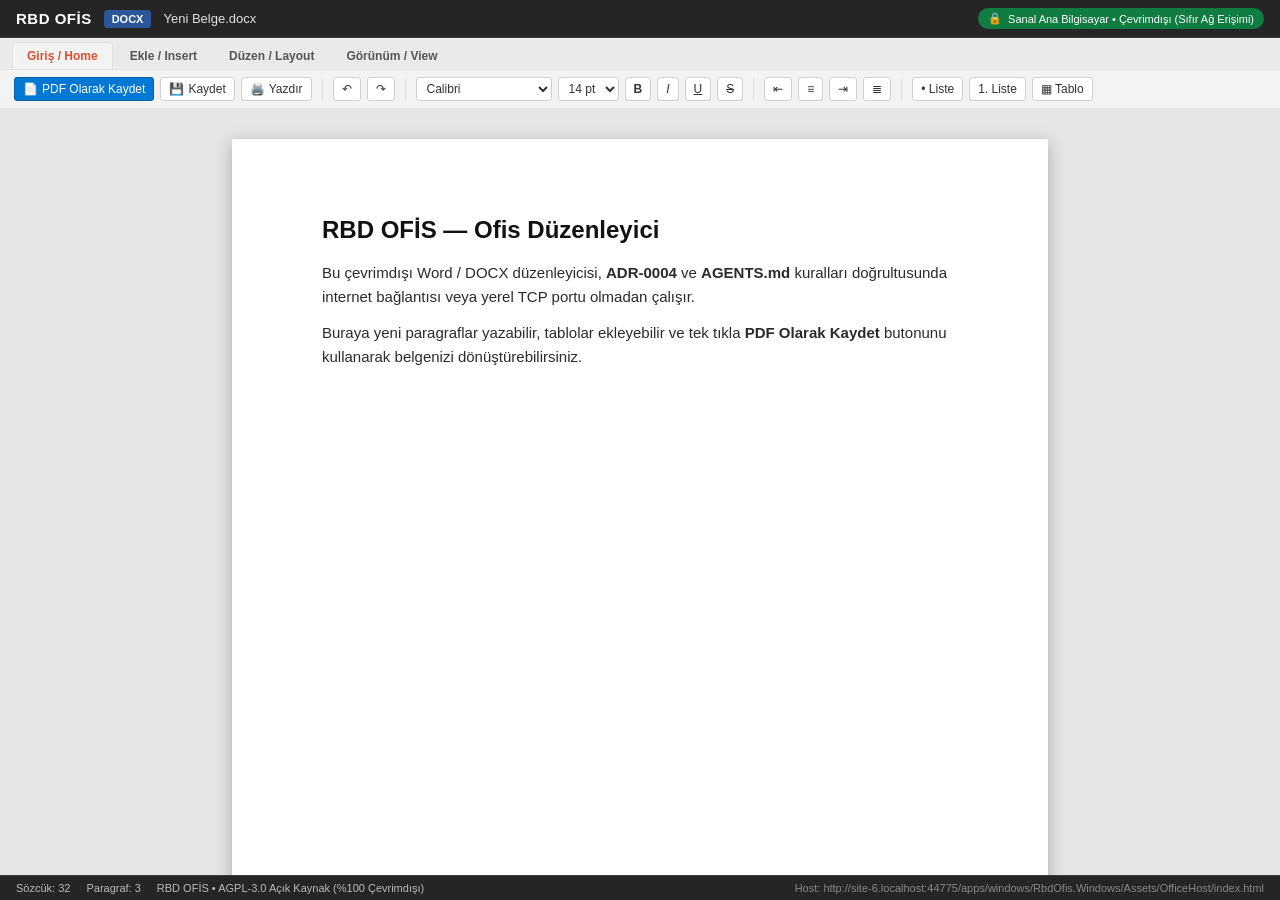
==== commit 819518af: "fix(security): harden ZIP bomb, AcroForm cycles, image dimensions, CWD loading, JNI bounds, Android " ====
--- a/apps/windows/RbdOfis.Windows/Assets/OfficeHost/index.html
+++ b/apps/windows/RbdOfis.Windows/Assets/OfficeHost/index.html
@@ -3,6 +3,7 @@
 <head>
     <meta charset="UTF-8">
     <meta name="viewport" content="width=device-width, initial-scale=1.0">
+    <meta http-equiv="Content-Security-Policy" content="default-src 'self' https://rbd-office.local; script-src 'self' 'unsafe-inline' https://rbd-office.local; style-src 'self' 'unsafe-inline' https://rbd-office.local; img-src 'self' data: blob:; connect-src 'none'; object-src 'none'; frame-src 'none'; base-uri 'none'; form-action 'none';">
     <title>RBD OFİS - Çevrimdışı Ofis Düzenleyici</title>
     <style>
         :root {
